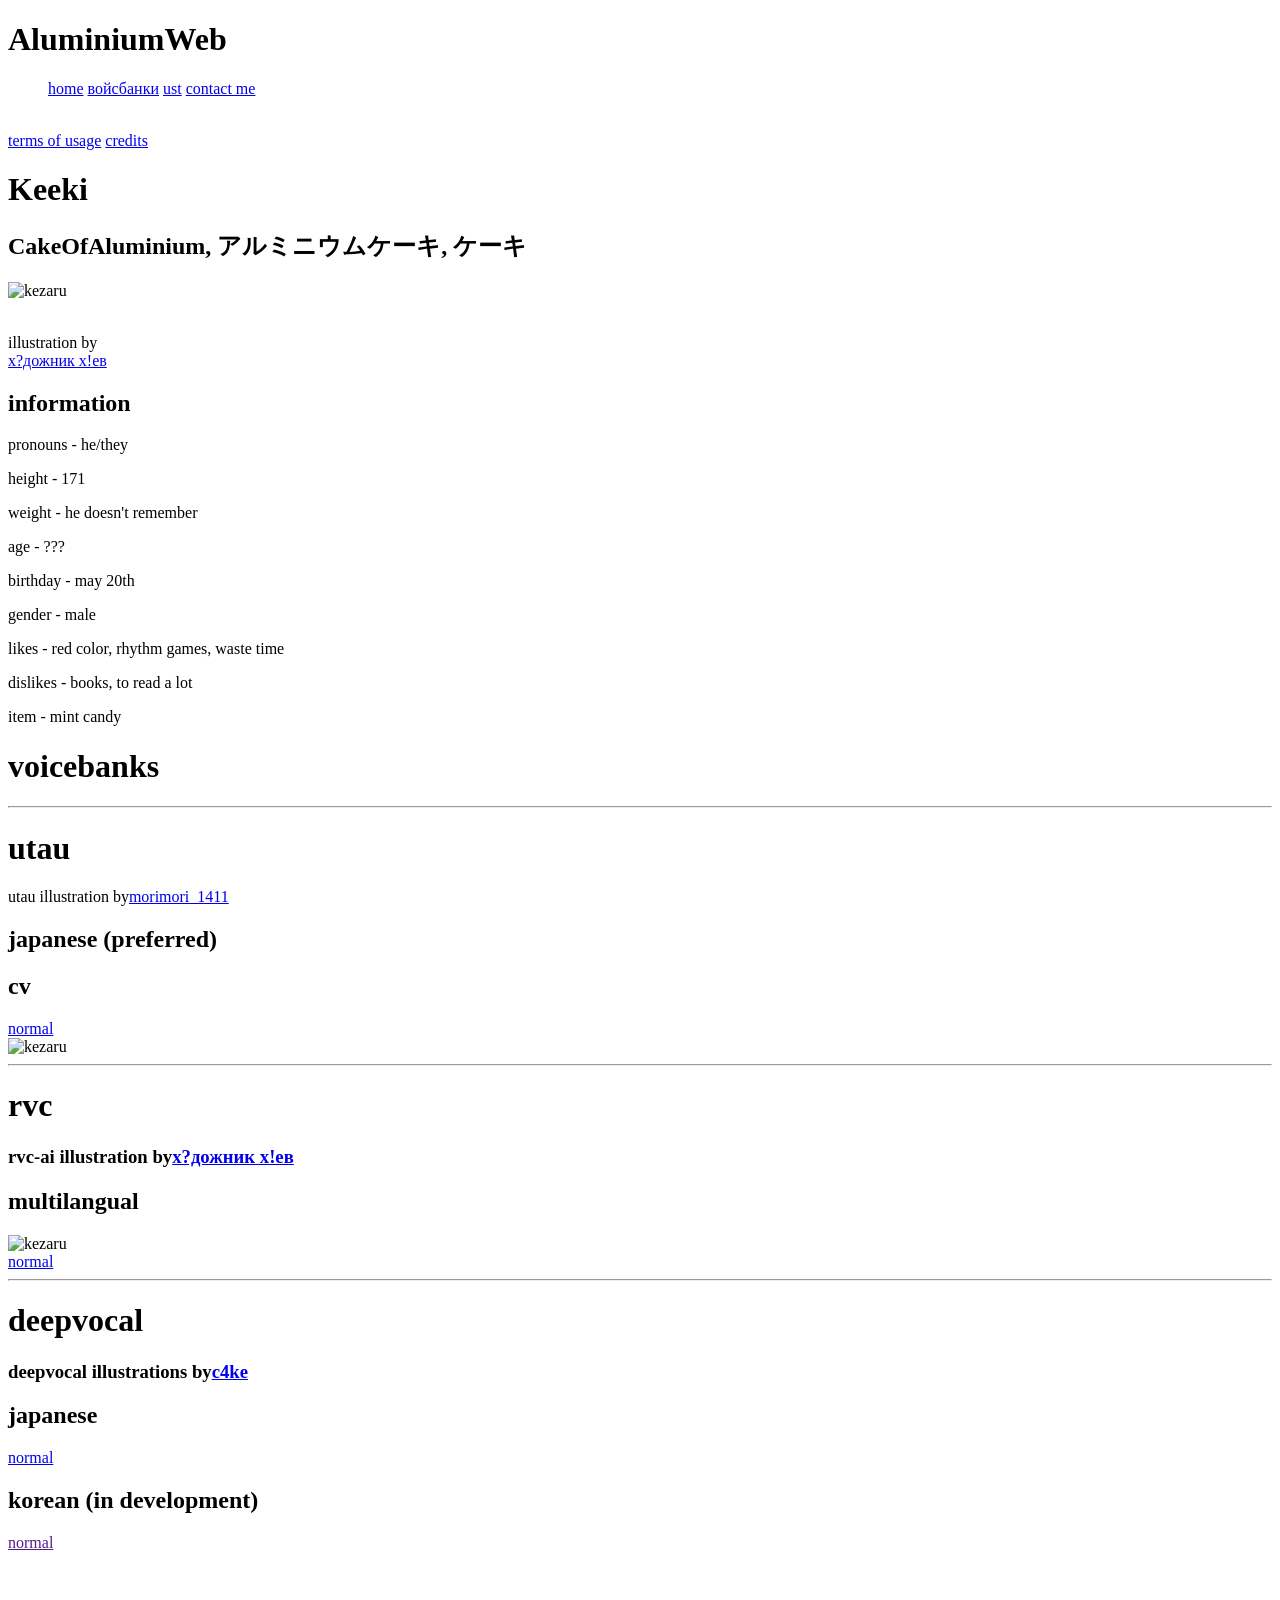
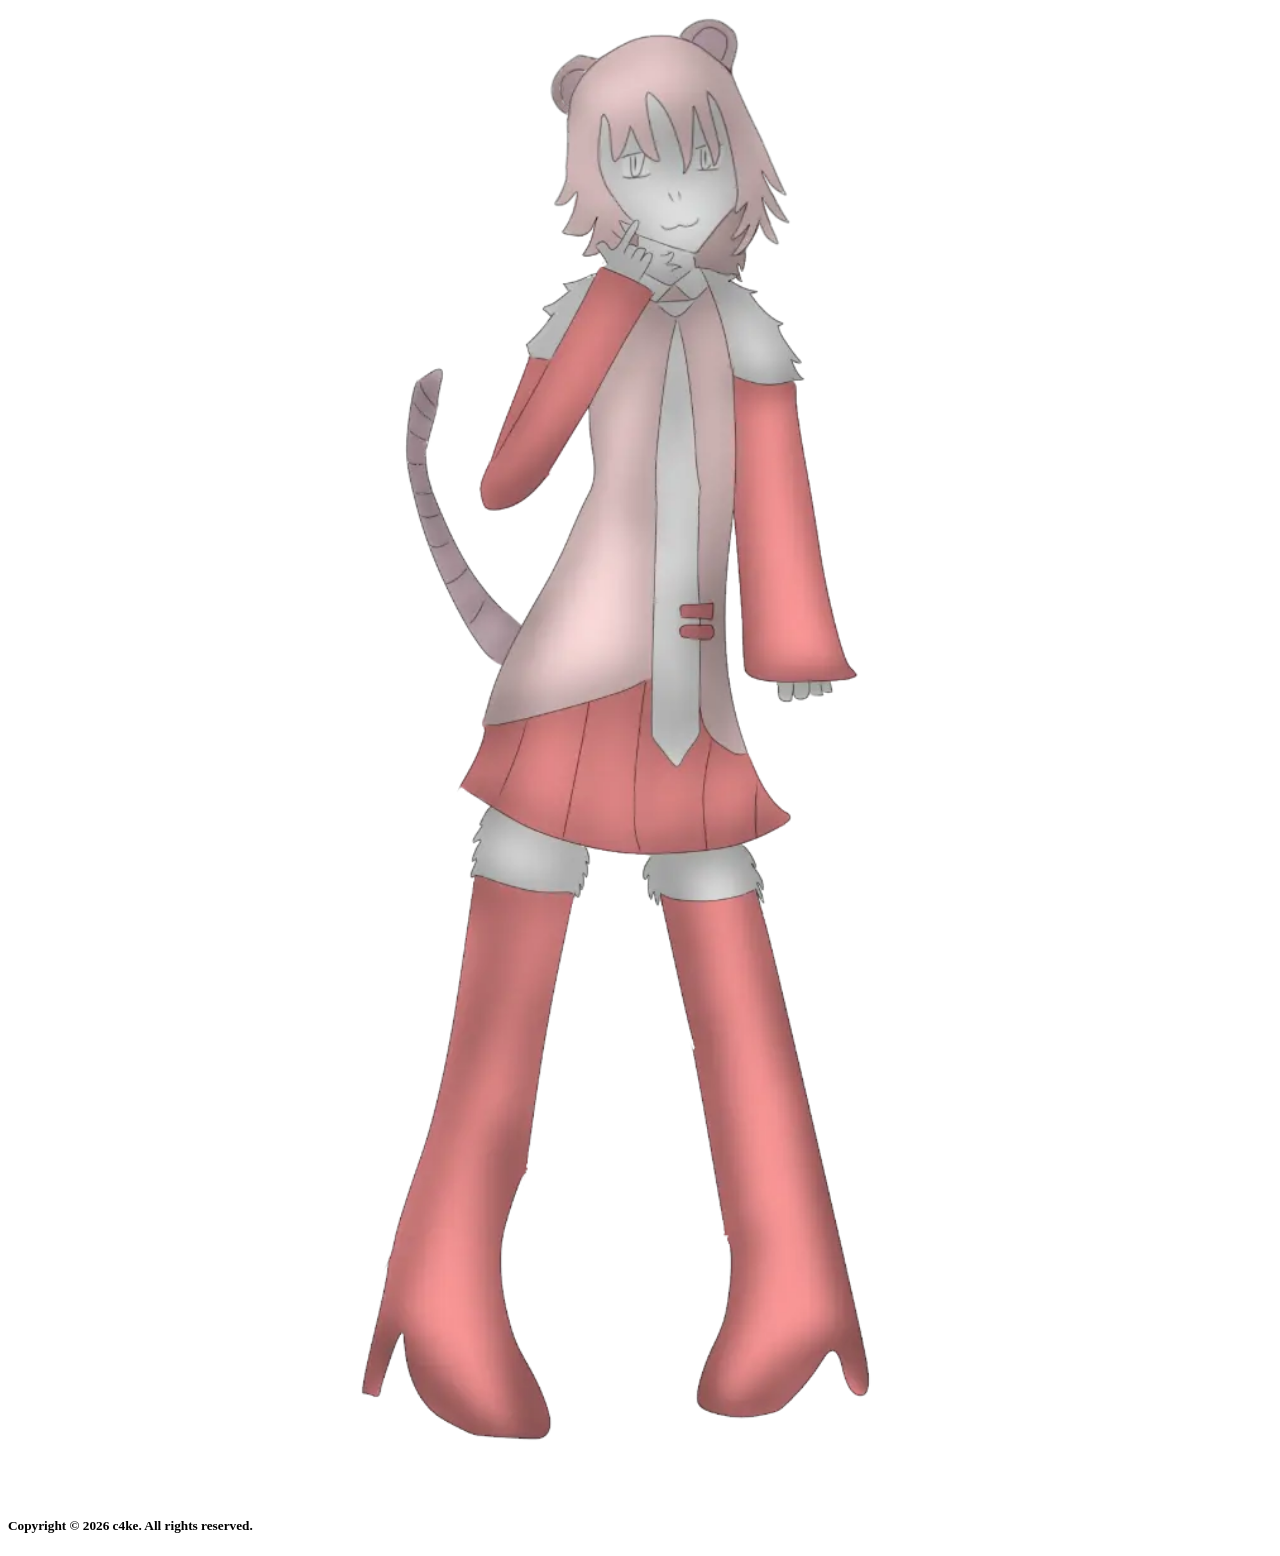
==== keeki.html @ d223b93b "Update illustrations and add deepvocal section" ====
<!DOCTYPE html>
<html lang="en">
<head>
    <meta charset="UTF-8">
    <meta name="description" content="AluminiumWeb for aluminium voicebank">
    <title>AluminiumWeb - Keeki</title>
    <link rel="stylesheet" href="style.css" />
    <link rel="icon" type="image/x-icon" href="media/favicon.ico">
</head> 

<body>
<header>
    <h1>AluminiumWeb</h1>
    <nav>
        <ul>
            <a href="index.html">home</a>
            <a href="voicebanks.html">войсбанки</a>
            <a href="ust.html">ust</a>
            <a href="contact.html">contact me</a>
        </ul>
    </nav>
</header>
<main>
    <br>
    <a href="voicebanktos.html">terms of usage</a>
    <a href="voicebankcredits.html">credits</a> <br>
    <h1>Keeki</h1>
    <h2>CakeOfAluminium, アルミニウムケーキ, ケーキ</h2>
    <div class="row">
        <div class="column">
            <div class="first">
                <img src="media/keekifullbody.webp" alt="kezaru" width="100%">
                <p><br>illustration by<a href="https://t.me/vzroslie_zapretbl"><br>х?дожник х!ев</a></p>
            </div>
        </div>
        <div class="column">
            <div class="second">
                <h2>information</h2>
                <p>pronouns - he/they</p>
                <p>height - 171</p>
                <p>weight - he doesn't remember</p>
                <p>age - ???</p>
                <p>birthday - may 20th</p>
                <p>gender - male</p>
                <p>likes - red color, rhythm games, waste time</p>
                <p>dislikes - books, to read a lot</p>
                <p>item - mint candy</p>
            </div>
        </div>
    </div>
    <h1>voicebanks</h1>
    <hr>
    <h1>utau</h1>
    <p>utau illustration by<a href="https://x.com/morimori_1411">morimori_1411</a></p>
    <h2>japanese (preferred)</h2>
    <div class="row">
        <div class="column">
            <div class="first">
                <h2>cv</h2>
                <a href="https://bowlroll.net/file/355103">normal</a>
            </div>
        </div>
        <div class="column">
            <div class="second">
                <img src="media/keekialt.webp" alt="kezaru" width="100%">
            </div>
        </div>
    </div>
    <hr>
    <h1>rvc</h1>
    <h3>rvc-ai illustration by<a href="https://t.me/vzroslie_zapretbl">х?дожник х!ев</a></h3>
    <h2>multilangual</h2>
    <div class="row">
        <div class="column">
            <div class="first">
                <img src="media/keekifullbody.webp" alt="kezaru" width="100%">
            </div>
        </div>
        <div class="column">
            <div class="second">
                <a href="https://www.mediafire.com/file/zqq9fhp068enive/AluminiumCakeRVC.zip/file">normal</a>
            </div>
        </div>
    <hr>
    <h1>deepvocal</h1>
    <h3>deepvocal illustrations by<a href="https://x.com/AluminiumCake">c4ke</a></h2>
    <div class="row">
        <div class="column">
            <div class="first">
                <h2>japanese</h2>
                <a href="https://www.mediafire.com/file/oo0m2lu8ulp5yo2/c4_keeki_v1.zip/file">normal</a>
                <h2>korean (in development)</h2>
                <a href="">normal</a>
            </div>
        </div>
        <div class="column">
            <div class="second">
                <img src="media/keekideepvocal.webp" alt="kezaru" width="100%">
            </div>
        </div>
    </div>
</main>
<br>
<footer>
    <h5>Copyright © 2026 c4ke. All rights reserved.</h5>
</footer>
</html>
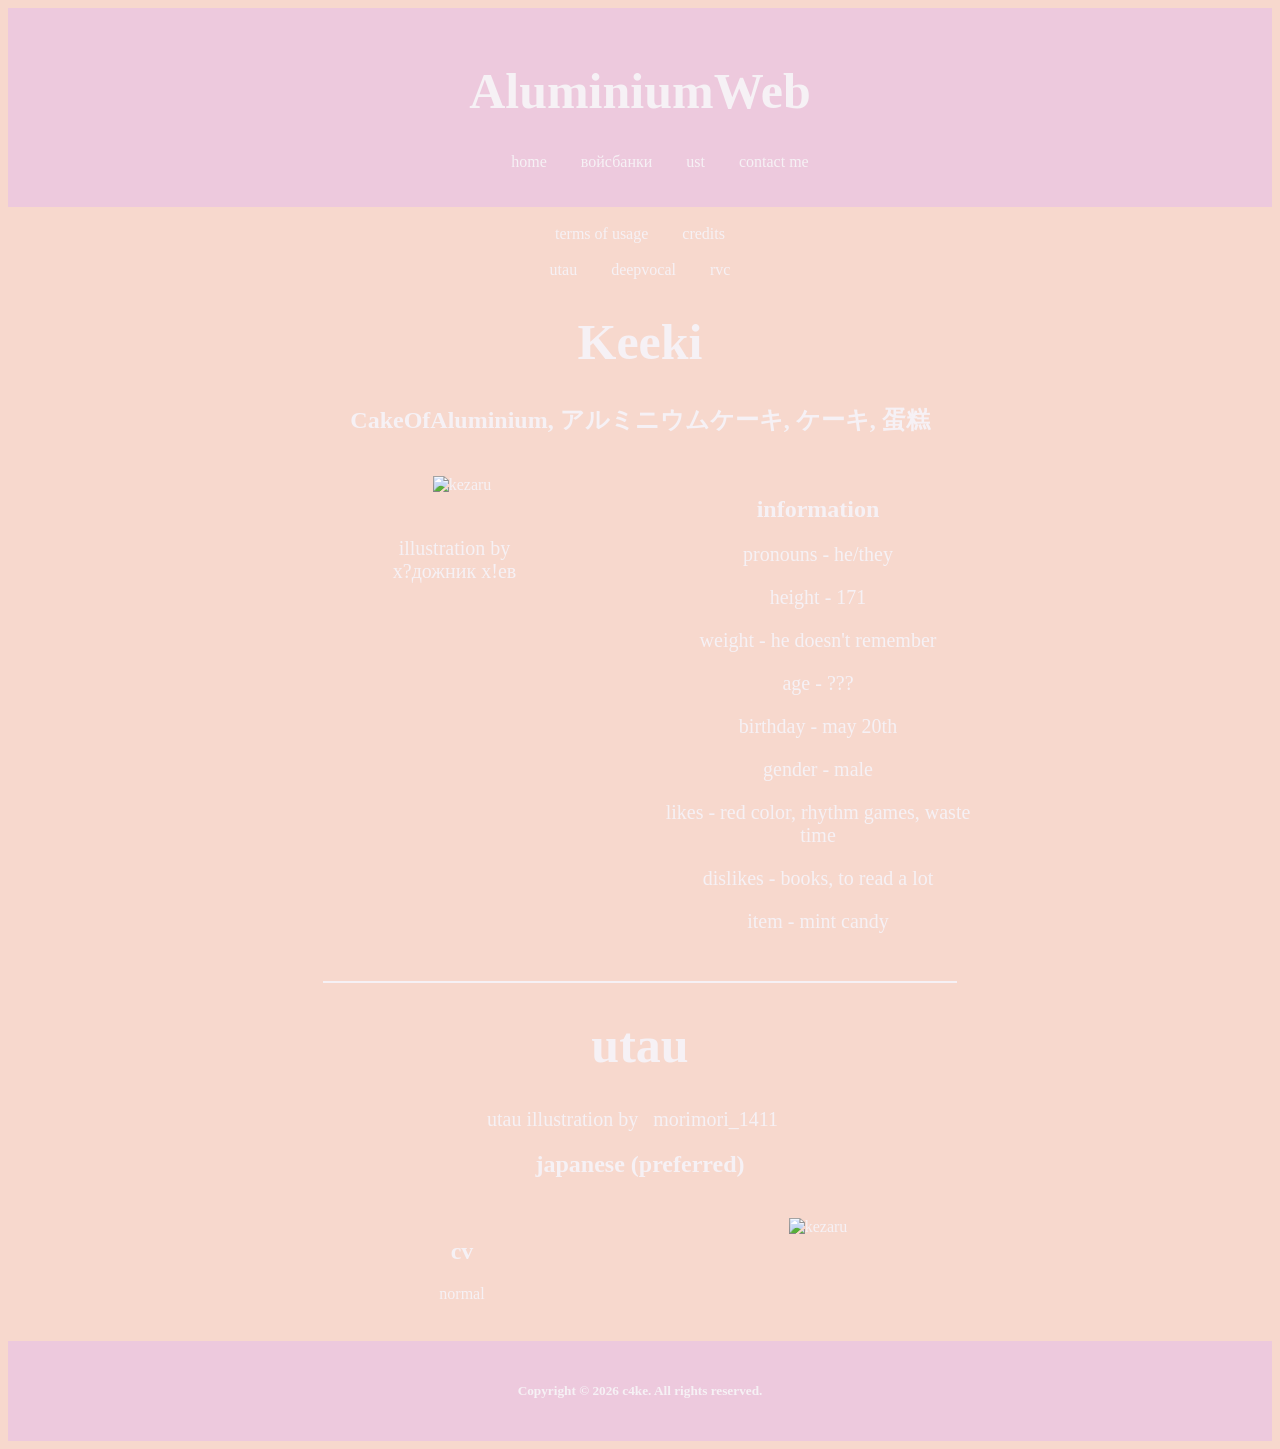
==== commit 1a6c48be: "Enhance keeki.html with language support and structure Added additional language support in the info" ====
--- a/keeki.html
+++ b/keeki.html
@@ -5,9 +5,9 @@
     <meta name="description" content="AluminiumWeb for aluminium voicebank">
     <title>AluminiumWeb - Keeki</title>
     <link rel="stylesheet" href="style.css" />
+    <script src="script.js"></script> 
     <link rel="icon" type="image/x-icon" href="media/favicon.ico">
 </head> 
-
 <body>
 <header>
     <h1>AluminiumWeb</h1>
@@ -23,9 +23,14 @@
 <main>
     <br>
     <a href="voicebanktos.html">terms of usage</a>
-    <a href="voicebankcredits.html">credits</a> <br>
+    <a href="voicebankcredits.html">credits</a>
+    <br>
+    <br>
+    <a href="#utau" onclick="showPage('utau')">utau</a>
+    <a href="#deepvocal" onclick="showPage('deepvocal')">deepvocal</a>
+    <a href="#rvc" onclick="showPage('rvc')">rvc</a>
     <h1>Keeki</h1>
-    <h2>CakeOfAluminium, アルミニウムケーキ, ケーキ</h2>
+    <h2>CakeOfAluminium, アルミニウムケーキ, ケーキ, 蛋糕</h2>
     <div class="row">
         <div class="column">
             <div class="first">
@@ -33,66 +38,70 @@
                 <p><br>illustration by<a href="https://t.me/vzroslie_zapretbl"><br>х?дожник х!ев</a></p>
             </div>
         </div>
-        <div class="column">
-            <div class="second">
-                <h2>information</h2>
-                <p>pronouns - he/they</p>
-                <p>height - 171</p>
-                <p>weight - he doesn't remember</p>
-                <p>age - ???</p>
-                <p>birthday - may 20th</p>
-                <p>gender - male</p>
-                <p>likes - red color, rhythm games, waste time</p>
-                <p>dislikes - books, to read a lot</p>
-                <p>item - mint candy</p>
-            </div>
-        </div>
-    </div>
-    <h1>voicebanks</h1>
-    <hr>
-    <h1>utau</h1>
-    <p>utau illustration by<a href="https://x.com/morimori_1411">morimori_1411</a></p>
-    <h2>japanese (preferred)</h2>
-    <div class="row">
-        <div class="column">
-            <div class="first">
-                <h2>cv</h2>
-                <a href="https://bowlroll.net/file/355103">normal</a>
-            </div>
-        </div>
-        <div class="column">
-            <div class="second">
-                <img src="media/keekialt.webp" alt="kezaru" width="100%">
+            <div class="column">
+                <div class="second">
+                    <h2>information</h2>
+                    <p>pronouns - he/they</p>
+                    <p>height - 171</p>
+                    <p>weight - he doesn't remember</p>
+                    <p>age - ???</p>
+                    <p>birthday - may 20th</p>
+                    <p>gender - male</p>
+                    <p>likes - red color, rhythm games, waste time</p>
+                    <p>dislikes - books, to read a lot</p>
+                    <p>item - mint candy</p>
+                </div>
             </div>
         </div>
     </div>
     <hr>
-    <h1>rvc</h1>
-    <h3>rvc-ai illustration by<a href="https://t.me/vzroslie_zapretbl">х?дожник х!ев</a></h3>
-    <h2>multilangual</h2>
-    <div class="row">
-        <div class="column">
-            <div class="first">
-                <img src="media/keekifullbody.webp" alt="kezaru" width="100%">
+    <div id="utau" class="page active">
+        <h1>utau</h1>
+        <p>utau illustration by<a href="https://x.com/morimori_1411">morimori_1411</a></p>
+        <h2>japanese (preferred)</h2>
+        <div class="row">
+            <div class="column">
+                <div class="first">
+                    <h2>cv</h2>
+                    <a href="https://bowlroll.net/file/355103">normal</a>
+                </div>
+            </div>
+                <div class="column">
+                    <div class="second">
+                    <img src="media/keekialt.webp" alt="kezaru" width="100%">
+                </div>
+             </div>
+        </div>
+    </div>
+    <div id="rvc" class="page">
+        <h1>rvc</h1>
+        <h3>rvc-ai illustration by<a href="https://t.me/vzroslie_zapretbl">х?дожник х!ев</a></h3>
+        <h2>multilangual</h2>
+        <div class="row">
+            <div class="column">
+                <div class="first">
+                    <img src="media/keekifullbody.webp" alt="kezaru" width="100%">
+                </div>
+            </div>
+             <div class="column">
+                <div class="second">
+                    <a href="https://www.mediafire.com/file/zqq9fhp068enive/AluminiumCakeRVC.zip/file">normal</a>
+                </div>
             </div>
         </div>
-        <div class="column">
-            <div class="second">
-                <a href="https://www.mediafire.com/file/zqq9fhp068enive/AluminiumCakeRVC.zip/file">normal</a>
+    </div>
+    <div id="deepvocal" class="page">
+        <h1>deepvocal</h1>
+        <h3>deepvocal illustrations by<a href="https://x.com/AluminiumCake">c4ke</a></h2>
+        <div class="row">
+            <div class="column">
+                <div class="first">
+                    <h2>japanese</h2>
+                    <a href="https://www.mediafire.com/file/oo0m2lu8ulp5yo2/c4_keeki_v1.zip/file">normal</a>
+                    <h2>korean (in development)</h2>
+                    <a href="">normal</a>
+                </div>
             </div>
-        </div>
-    <hr>
-    <h1>deepvocal</h1>
-    <h3>deepvocal illustrations by<a href="https://x.com/AluminiumCake">c4ke</a></h2>
-    <div class="row">
-        <div class="column">
-            <div class="first">
-                <h2>japanese</h2>
-                <a href="https://www.mediafire.com/file/oo0m2lu8ulp5yo2/c4_keeki_v1.zip/file">normal</a>
-                <h2>korean (in development)</h2>
-                <a href="">normal</a>
-            </div>
-        </div>
         <div class="column">
             <div class="second">
                 <img src="media/keekideepvocal.webp" alt="kezaru" width="100%">
--- a/style.css
+++ b/style.css
@@ -0,0 +1,122 @@
+  @font-face {
+    font-family: vcr;
+    src: url(fonts/vcr.ttf);
+  }
+    @font-face {
+    font-family: pixel_font;
+    src: url(fonts/pixel_font.ttf);
+  }
+    @font-face {
+    font-family: panic_ghastly;
+    src: url(fonts/gp.ttf);
+  }
+
+
+.leader {
+  width: 50%;
+  padding: 20px;
+  text-align: center;
+  display: inline-block;
+
+  h2 {
+  font-family: vcr;
+  font-size: 30px;
+}
+
+  a {
+  font-family: vcr;
+  font-size: 20px;
+}
+
+}
+
+ a:link {
+  color: inherit;
+  text-decoration: inherit;
+  padding: 15px;
+}
+
+a:hover {
+  color: #c7bee7 !important;
+  text-decoration: underline;
+}
+
+ a:visited {
+  color: inherit;
+  text-decoration: inherit;
+}
+
+a:active {
+  color: #c7bee7;
+  text-decoration: underline;
+}
+
+body {
+  background-color: #f7d8cd;
+  text-align: center;
+  font-family: vcr;
+  color: #f6f1f5;
+}
+
+hr {
+  border: 1px solid #f6f1f5;
+  width: 50%;
+}
+
+header {
+  background-color: #edc9DD;
+  color: #f6f1f5;
+  padding: 20px;
+}
+
+footer {
+  background-color: #edc9DD;
+  color: #f6f1f5;
+  padding: 20px;
+}
+
+p {
+  font-family: vcr;
+  font-size: 20px;
+}
+
+h1 {
+  font-family: pixel_font;
+  font-size: 50px;
+}
+
+.first {
+  float: right;
+  width: 50%;
+  padding: 20px;
+}
+
+.third {
+  float: right;
+  width: 50%;
+  padding: 20px;
+}
+
+.second {
+  float: left;
+  width: 50%;
+  padding: 20px;
+}
+
+.column {
+  float: left;
+  width: 50%;
+}
+
+.row:after {
+  content: "";
+  display: table;
+  clear: both;
+}
+
+.page {
+  display: none;
+}
+.page.active {
+  display: block;
+}
